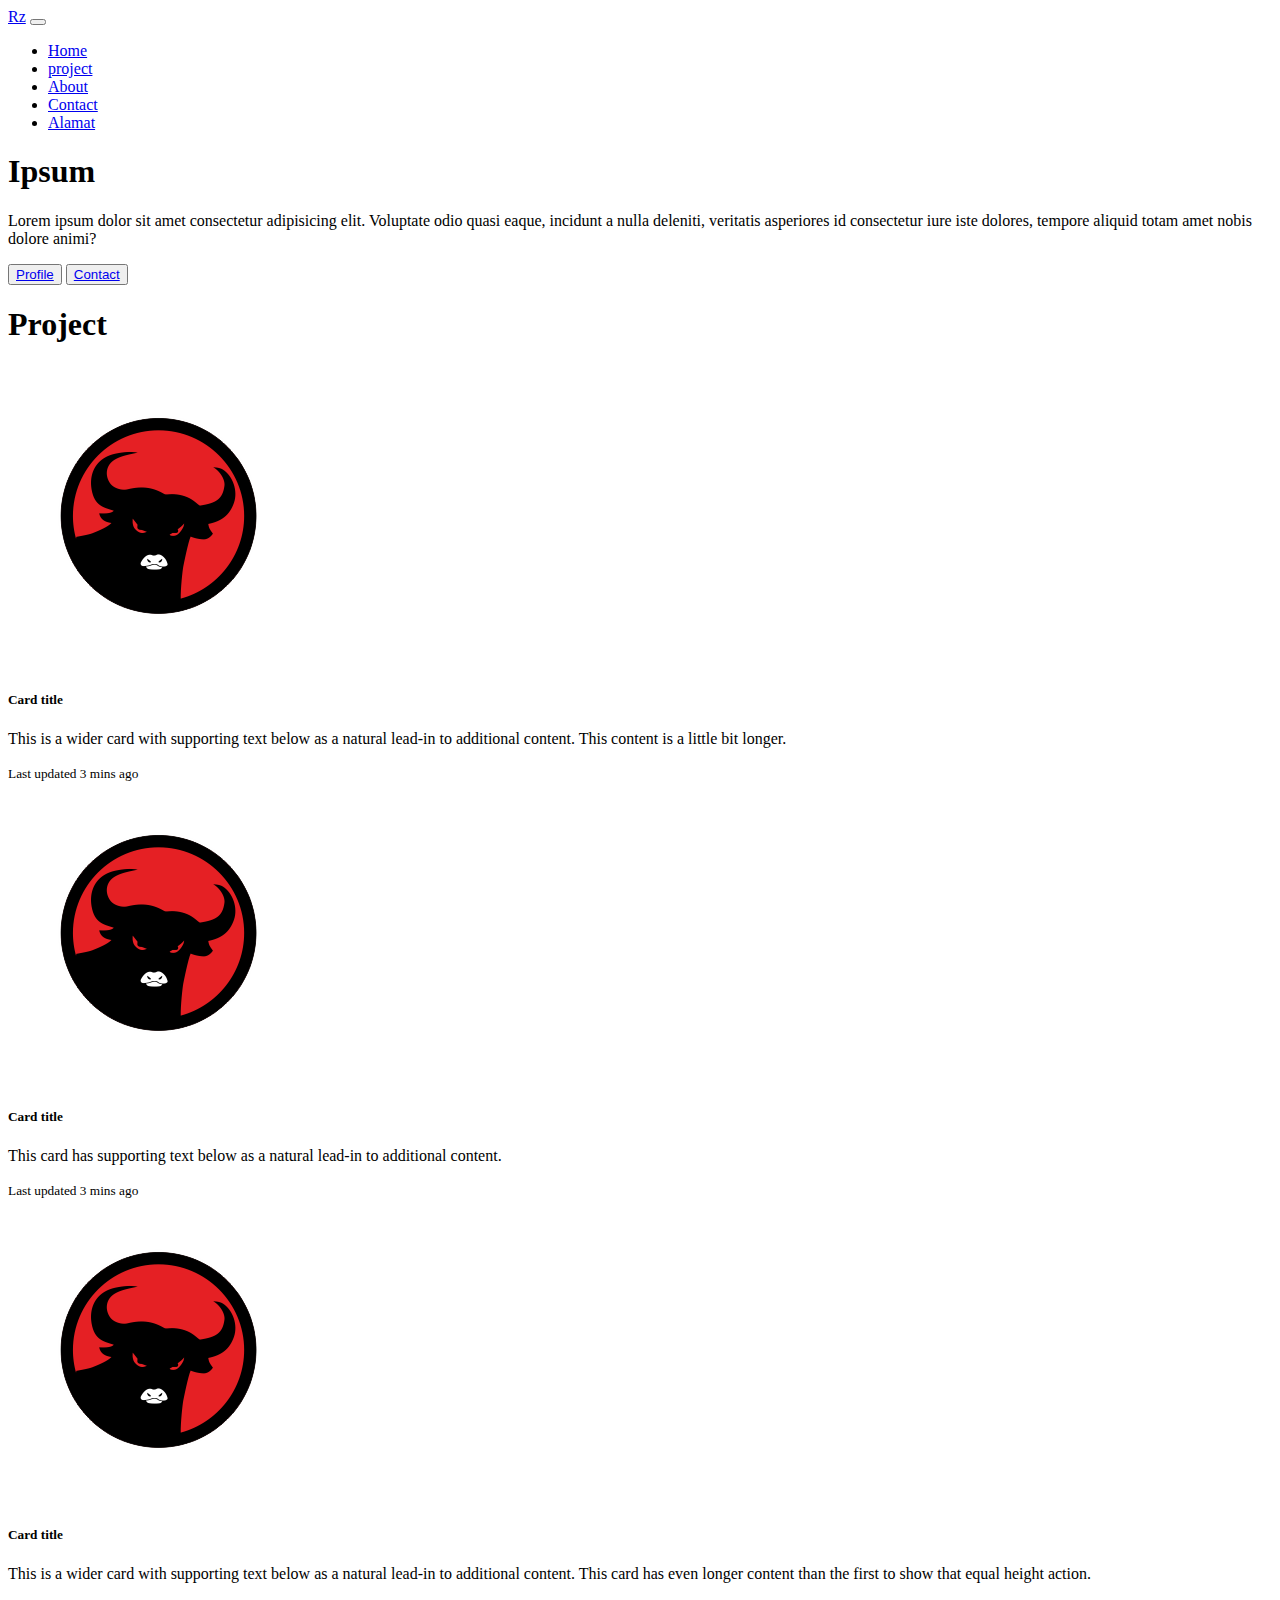
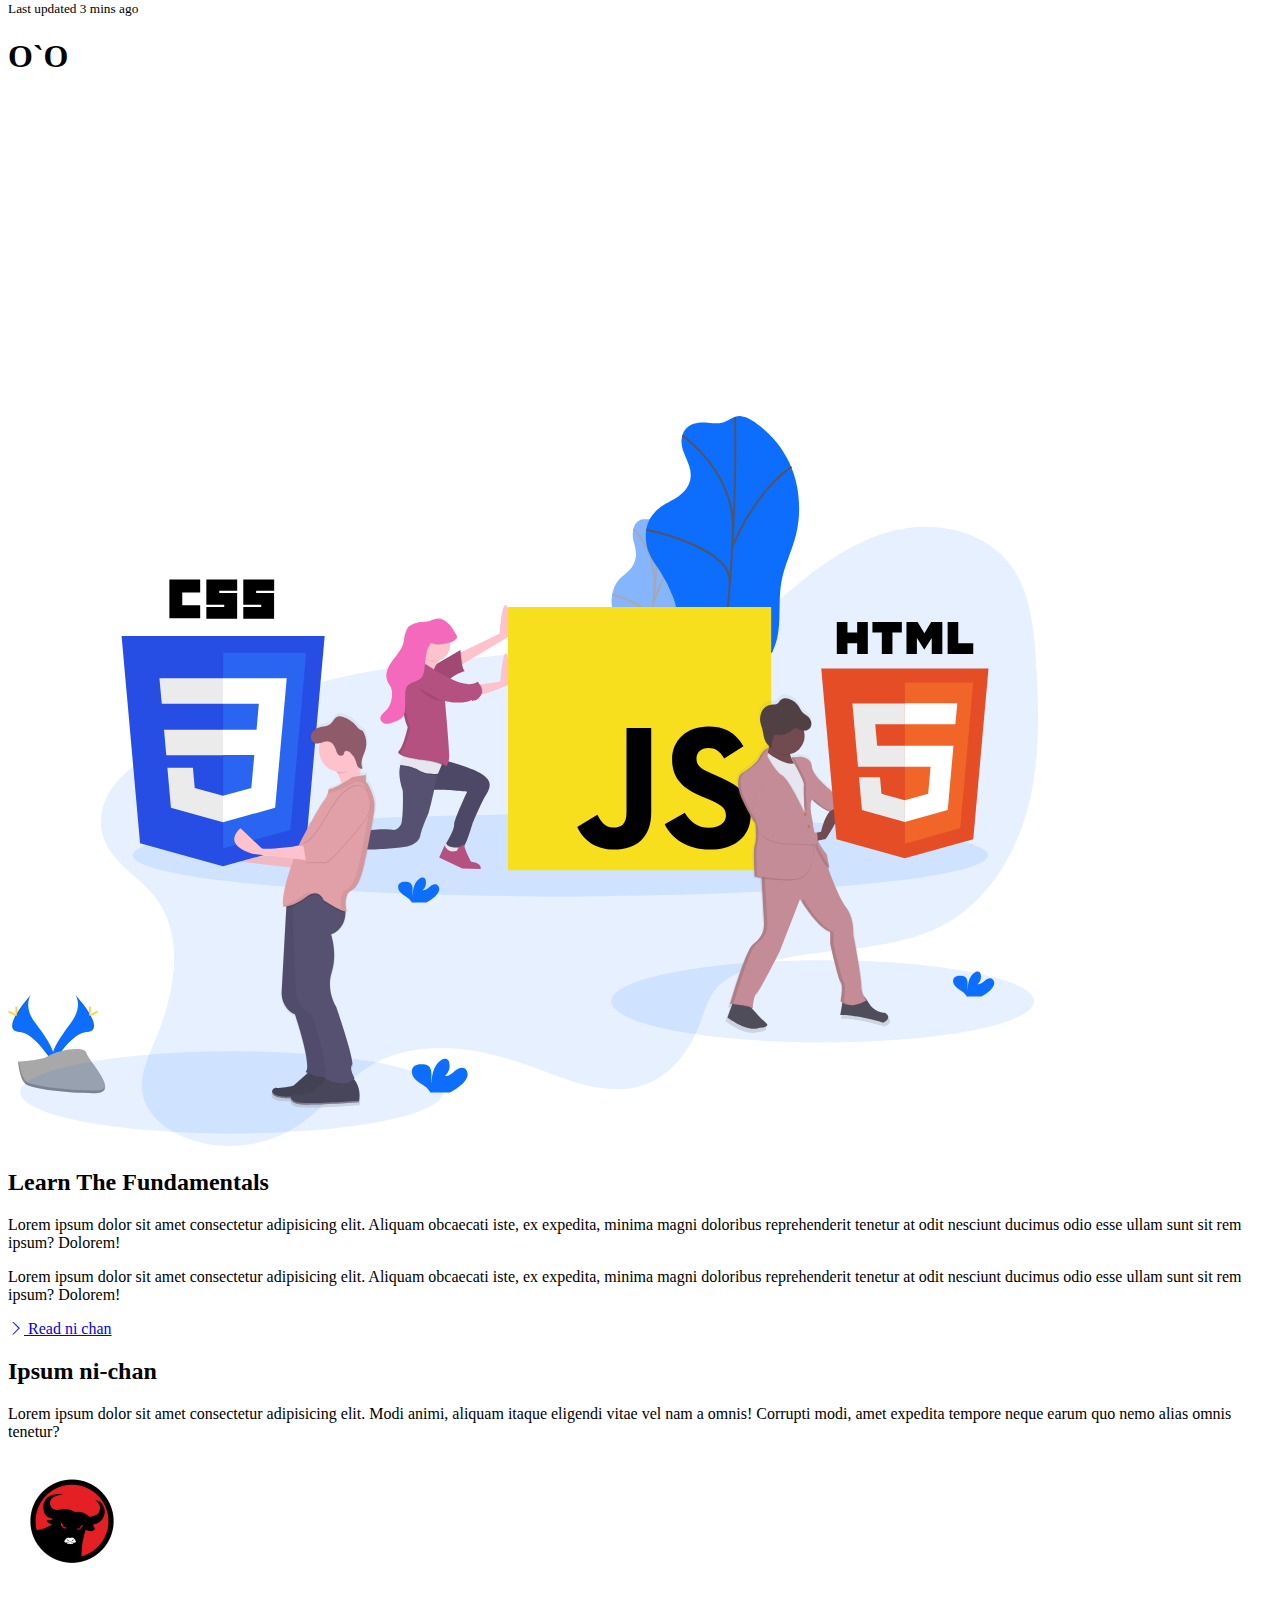
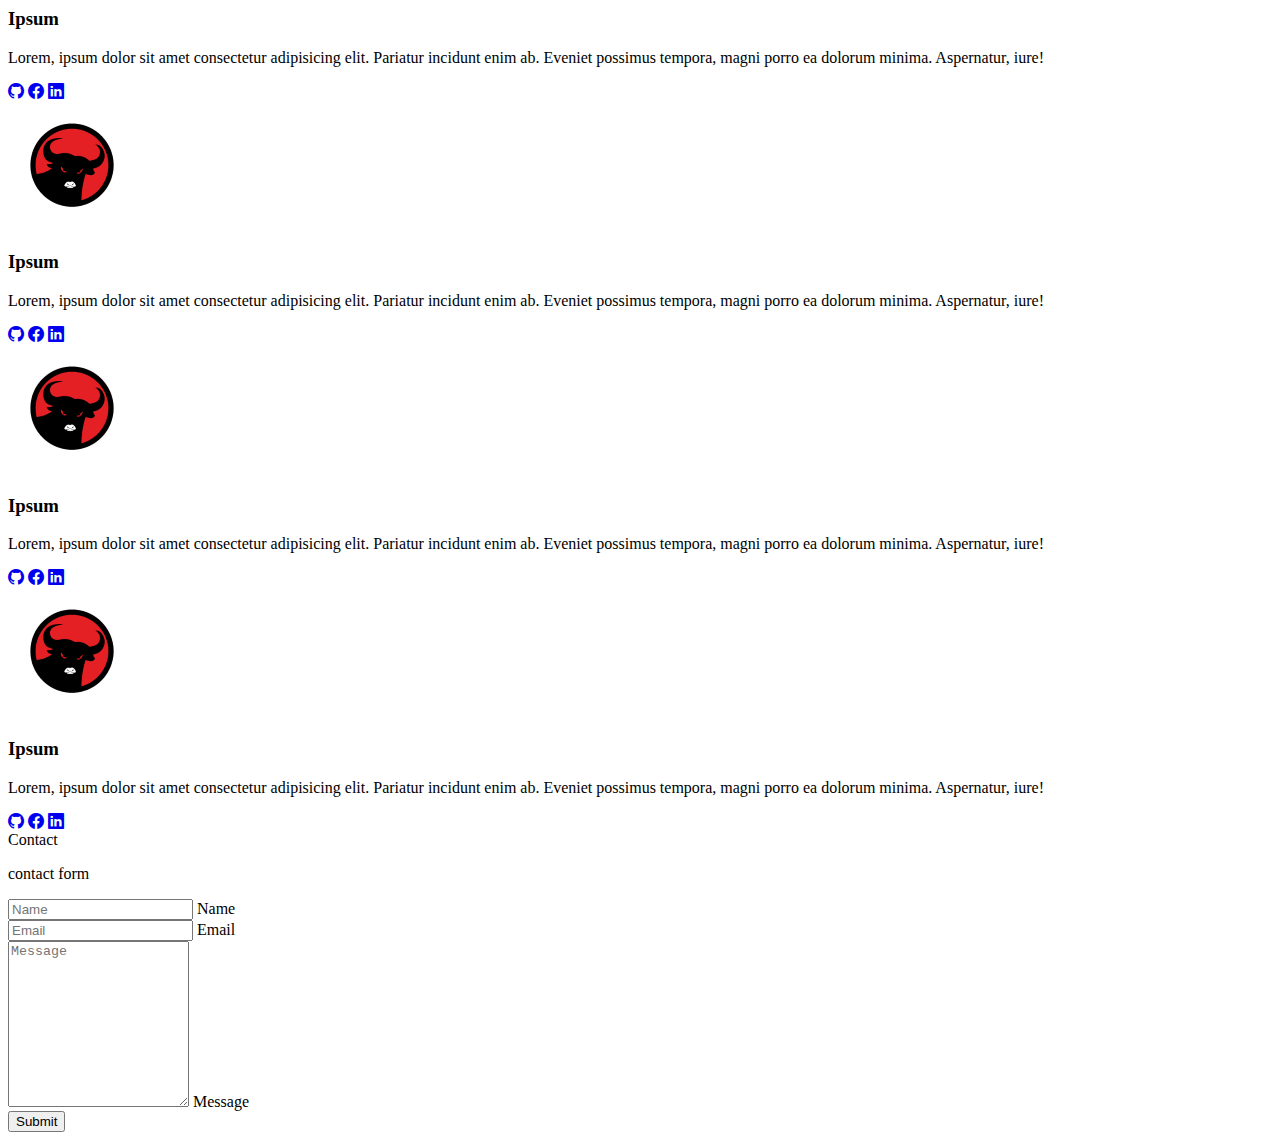
==== index.html @ 00fda9ed "add data versi 1" ====
<!doctype html>
<html lang="en">
  <head>
    <meta charset="utf-8">
    <meta name="viewport" content="width=device-width, initial-scale=1">
    <title>Rz</title>
    <link href="https://cdn.jsdelivr.net/npm/bootstrap@5.2.2/dist/css/bootstrap.min.css" rel="stylesheet" integrity="sha384-Zenh87qX5JnK2Jl0vWa8Ck2rdkQ2Bzep5IDxbcnCeuOxjzrPF/et3URy9Bv1WTRi" crossorigin="anonymous">
    <link href="https://unpkg.com/aos@2.3.1/dist/aos.css" rel="stylesheet">
    <link rel="stylesheet" href="https://cdn.jsdelivr.net/npm/bootstrap-icons@1.3.0/font/bootstrap-icons.css"
  />
  </head>
  <body>
 
    <section id="navbar-custom" class="navbar navbar-expand-lg bg-light navbar-light py-3 fixed-top">
        <div class="container">
          <a href="#" class="navbar-brand">Rz</a>
          <button class="navbar-toggler" type="button" data-bs-toggle="collapse" data-bs-target="#navbarSupportedContent" aria-controls="navbarSupportedContent" aria-expanded="false" aria-label="Toggle navigation">
            <span class="navbar-toggler-icon"></span>
          </button>
          <div class="collapse navbar-collapse" id="navbarSupportedContent">
            <ul class="navbar-nav ms-auto ">
              <li class="nav-item ">
                <a href="#home" class="nav-link">Home</a>
              </li>
              <li class="nav-item ">
                <a href="#project" class="nav-link">project</a>
              </li>
              <li class="nav-item ">
                <a href="#profile" class="nav-link">About</a>
              </li>
              <li class="nav-item ">
                <a href="#kontak" class="nav-link">Contact</a>
              </li>
              <li class="nav-item ">
                <a href="#kontak" class="nav-link">Alamat</a>
              </li>
            </ul>
          </div>
        </div>
      </section>

      <!-- Home -->
      <section class="px-4 pt-5 my-5 text-center border-bottom" id="home" >
        <h1 class="display-4 fw-bold">Ipsum</h1>
        <div class="col-lg-6 mx-auto">
          <p class="lead mb-4">Lorem ipsum dolor sit amet consectetur adipisicing elit. Voluptate odio quasi eaque, incidunt a nulla deleniti, veritatis asperiores id consectetur iure iste dolores, tempore aliquid totam amet nobis dolore animi?</p>
          <div class="d-grid gap-2 d-sm-flex justify-content-sm-center mb-5">
            <button type="button" class="btn btn-primary btn-lg px-4 me-sm-3"><a class="nav-link" href="#profile">Profile</a></button>
            <button type="button" class="btn btn-outline-secondary btn-lg px-4"><a class="nav-link" href="#kontak">Contact</a></button>
          </div>
        </div>
      </section>
      
      <!-- Project -->
      <section class="pb-4" id="project" >
      <h1 class="text-center">Project</h1>
        <div class="bg-white bourder rounded-5">
          <section class="p-4 text-center w-100" >
          <div class="row row-cols-1 row-cols-md-3 g-4">
            <div class="col">
              <div class="card h-100">
                <img src="img/pekaih.png" class="card-img-top"/>
                <div class="card-body">
                <h5 class="card-title">Card title</h5>
                <p class="card-text">
                  This is a wider card with supporting text below as a natural lead-in to
                  additional content. This content is a little bit longer.
                </p>
              </div>
              <div class="card-footer">
                <small class="text-muted">Last updated 3 mins ago</small>
              </div>
            </div>
          </div>
          <div class="col">
            <div class="card h-100">
              <img src="img/pekaih.png" class="card-img-top"/>
              <div class="card-body">
                <h5 class="card-title">Card title</h5>
                <p class="card-text">This card has supporting text below as a natural lead-in to additional content.</p>
              </div>
              <div class="card-footer">
                <small class="text-muted">Last updated 3 mins ago</small>
              </div>
            </div>
          </div>
          <div class="col">
            <div class="card h-100">
              <img src="img/pekaih.png" class="card-img-top"/>
              <div class="card-body">
                <h5 class="card-title">Card title</h5>
                <p class="card-text">
                  This is a wider card with supporting text below as a natural lead-in to
                  additional content. This card has even longer content than the first to show
                  that equal height action.
                </p>
              </div>
              <div class="card-footer">
                <small class="text-muted">Last updated 3 mins ago</small>
              </div>
            </div>
          </div>
      </div>
    </section>
  </div>
</section>

<!-- video -->
    <section class="pb-4">
      <div class="bg-white border rounded-5">
        <section class="p-4 text-center w-100">
          <h1 class="text-center">O`O </h1>
          <div class="ratio ratio-16x9">
            <iframe width="560" height="315" src="https://www.youtube.com/embed/8oLDY_sgXjU" title="YouTube video player" frameborder="0" allow="accelerometer; autoplay; clipboard-write; encrypted-media; gyroscope; picture-in-picture" allowfullscreen></iframe>
          </div>
        </section> 
      </div>
    </section>
    
<!-- About -->
    <section class="p-5" id="profile">
      <div class="container">
          <div class="row align-iten-ceneter justfy-content-between">
              <div class="col-md">
                  <img src="img/fundamentals.svg" class="img-fluid" alt="">
              </div>
              <div class="col-md p-5">
                  <h2>Learn The Fundamentals</h2>
                  <p class="lead">Lorem ipsum dolor sit amet consectetur adipisicing elit. 
                      Aliquam obcaecati iste, ex expedita, minima magni doloribus reprehenderit 
                      tenetur at odit nesciunt ducimus odio esse ullam sunt sit rem ipsum? Dolorem!
                  </p>
                  <p class="lead">Lorem ipsum dolor sit amet consectetur adipisicing elit. 
                      Aliquam obcaecati iste, ex expedita, minima magni doloribus reprehenderit 
                      tenetur at odit nesciunt ducimus odio esse ullam sunt sit rem ipsum? Dolorem!
                  </p>
                  <a href="#profile" class="btn btn-light mt-3">
                      <i class="bi bi-chevron-right"></i> Read ni chan</a>
              </div>
          </div>
      </div>
  </section>
 
 <!-- Skill -->
    <section class="py-5 bg-light border rounded-5" id="skill">
      <div class="container">
          <h2 class="text-center text-bg-white">Ipsum ni-chan</h2>
          <p class="lead text-center text-bg-white mb-5">Lorem ipsum dolor sit amet consectetur adipisicing elit. Modi animi, aliquam itaque eligendi vitae vel nam a omnis! Corrupti modi, amet expedita tempore neque earum quo nemo alias omnis tenetur? </p>
          <div class="row py-4 g-4">
              <div class="col-md-6 col-lg-3">
                  <div class="card bg-ligt">
                      <div class="card-body text-center">
                          <img src="img/pekaih-small.png" class="rounded-circle mb-3">
                          <h3 class="card-title mb-3">Ipsum </h3>
                          <p class="card-text">Lorem, ipsum dolor sit amet consectetur adipisicing elit. 
                              Pariatur incidunt enim ab. Eveniet possimus tempora,
                              magni porro ea dolorum minima. Aspernatur, iure!</p>
                          <a href="https://github.com/shiirookami"><i class="bi bi-github text-dark mx-1"></i></a>
                          <a href="#"><i class="bi bi-facebook text-dark mx-1"></i></a>
                          <a href="#"><i class="bi bi-linkedin text-dark mx-1"></i></a>
                      </div>
                  </div>
              </div>
              <div class="col-md-6 col-lg-3">
                  <div class="card bg-ligt">
                      <div class="card-body text-center">
                          <img src="img/pekaih-small.png" class="rounded-circle mb-3">
                          <h3 class="card-title mb-3">Ipsum </h3>
                          <p class="card-text">Lorem, ipsum dolor sit amet consectetur adipisicing elit. 
                              Pariatur incidunt enim ab. Eveniet possimus tempora,
                              magni porro ea dolorum minima. Aspernatur, iure!</p>
                          <a href="https://github.com/shiirookami"><i class="bi bi-github text-dark mx-1"></i></a>
                          <a href="#"><i class="bi bi-facebook text-dark mx-1"></i></a>
                          <a href="#"><i class="bi bi-linkedin text-dark mx-1"></i></a>
                      </div>
                  </div>
              </div>
              <div class="col-md-6 col-lg-3">
                  <div class="card bg-ligt">
                      <div class="card-body text-center">
                          <img src="img/pekaih-small.png" class="rounded-circle mb-3">
                          <h3 class="card-title mb-3">Ipsum </h3>
                          <p class="card-text">Lorem, ipsum dolor sit amet consectetur adipisicing elit. 
                              Pariatur incidunt enim ab. Eveniet possimus tempora,
                              magni porro ea dolorum minima. Aspernatur, iure!</p>
                          <a href="https://github.com/shiirookami"><i class="bi bi-github text-dark mx-1"></i></a>
                          <a href="#"><i class="bi bi-facebook text-dark mx-1"></i></a>
                          <a href="#"><i class="bi bi-linkedin text-dark mx-1"></i></a>
                      </div>
                  </div>
              </div>
              <div class="col-md-6 col-lg-3">
                  <div class="card bg-ligt">
                      <div class="card-body text-center">
                          <img src="img/pekaih-small.png" class="rounded-circle mb-3">
                          <h3 class="card-title mb-3">Ipsum </h3>
                          <p class="card-text">Lorem, ipsum dolor sit amet consectetur adipisicing elit. 
                              Pariatur incidunt enim ab. Eveniet possimus tempora,
                              magni porro ea dolorum minima. Aspernatur, iure!</p>
                          <a href="https://github.com/shiirookami"><i class="bi bi-github text-dark mx-1"></i></a>
                          <a href="#"><i class="bi bi-facebook text-dark mx-1"></i></a>
                          <a href="#"><i class="bi bi-linkedin text-dark mx-1"></i></a>
                      </div>
                  </div>
              </div>
          </div>
      </div>
  </section>

<!-- kontak -->
          <section id="kontak" class="container-fluid px-5 my-5">
            <div class="row justify-content-center">
              <div class="col-xl-10">
                <div class="card border-0 rounded-3 shadow-lg overflow-hidden">
                  <div class="card-body p-0">
                    <div class="row g-0">
                      <div class="col-sm-6 d-none d-sm-block bg-image"></div>
                      <div class="col-sm-6 p-4">
                        <div class="text-center">
                          <div class="h3 fw-light">Contact</div>
                          <p class="mb-4 text-muted">contact form</p>
                        </div>

                        <form>
                          <!-- Nama -->
                          <div class="form-floating mb-3">
                            <input class="form-control" placeholder="Name"/>
                            <label for="name">Name</label>
                          </div>

                          <!-- Email -->
                          <div class="form-floating mb-3">
                            <input class="form-control" placeholder="Email "/>
                            <label>Email</label>
                          </div>

                          <!-- Message -->
                          <div class="form-floating mb-3">
                            <textarea class="form-control" placeholder="Message" style="height: 10rem;" ></textarea>
                            <label >Message</label>
                          </div>
                          <!-- Submit button -->
                          <div class="d-grid">
                            <button class="btn btn-primary btn-lg disabled" id="submitButton" type="submit">Submit</button>
                          </div>
                        </form>
                      </div>
                    </div>
                  </div>
                </div>
              </div>
            </div>
        </section>
        
    <script src="https://cdn.jsdelivr.net/npm/bootstrap@5.2.2/dist/js/bootstrap.bundle.min.js" integrity="sha384-OERcA2EqjJCMA+/3y+gxIOqMEjwtxJY7qPCqsdltbNJuaOe923+mo//f6V8Qbsw3" crossorigin="anonymous"></script>
    <script src="https://unpkg.com/aos@2.3.1/dist/aos.js"></script>
    <script src="js/aos.js"></script>
    
  </body>
</html>
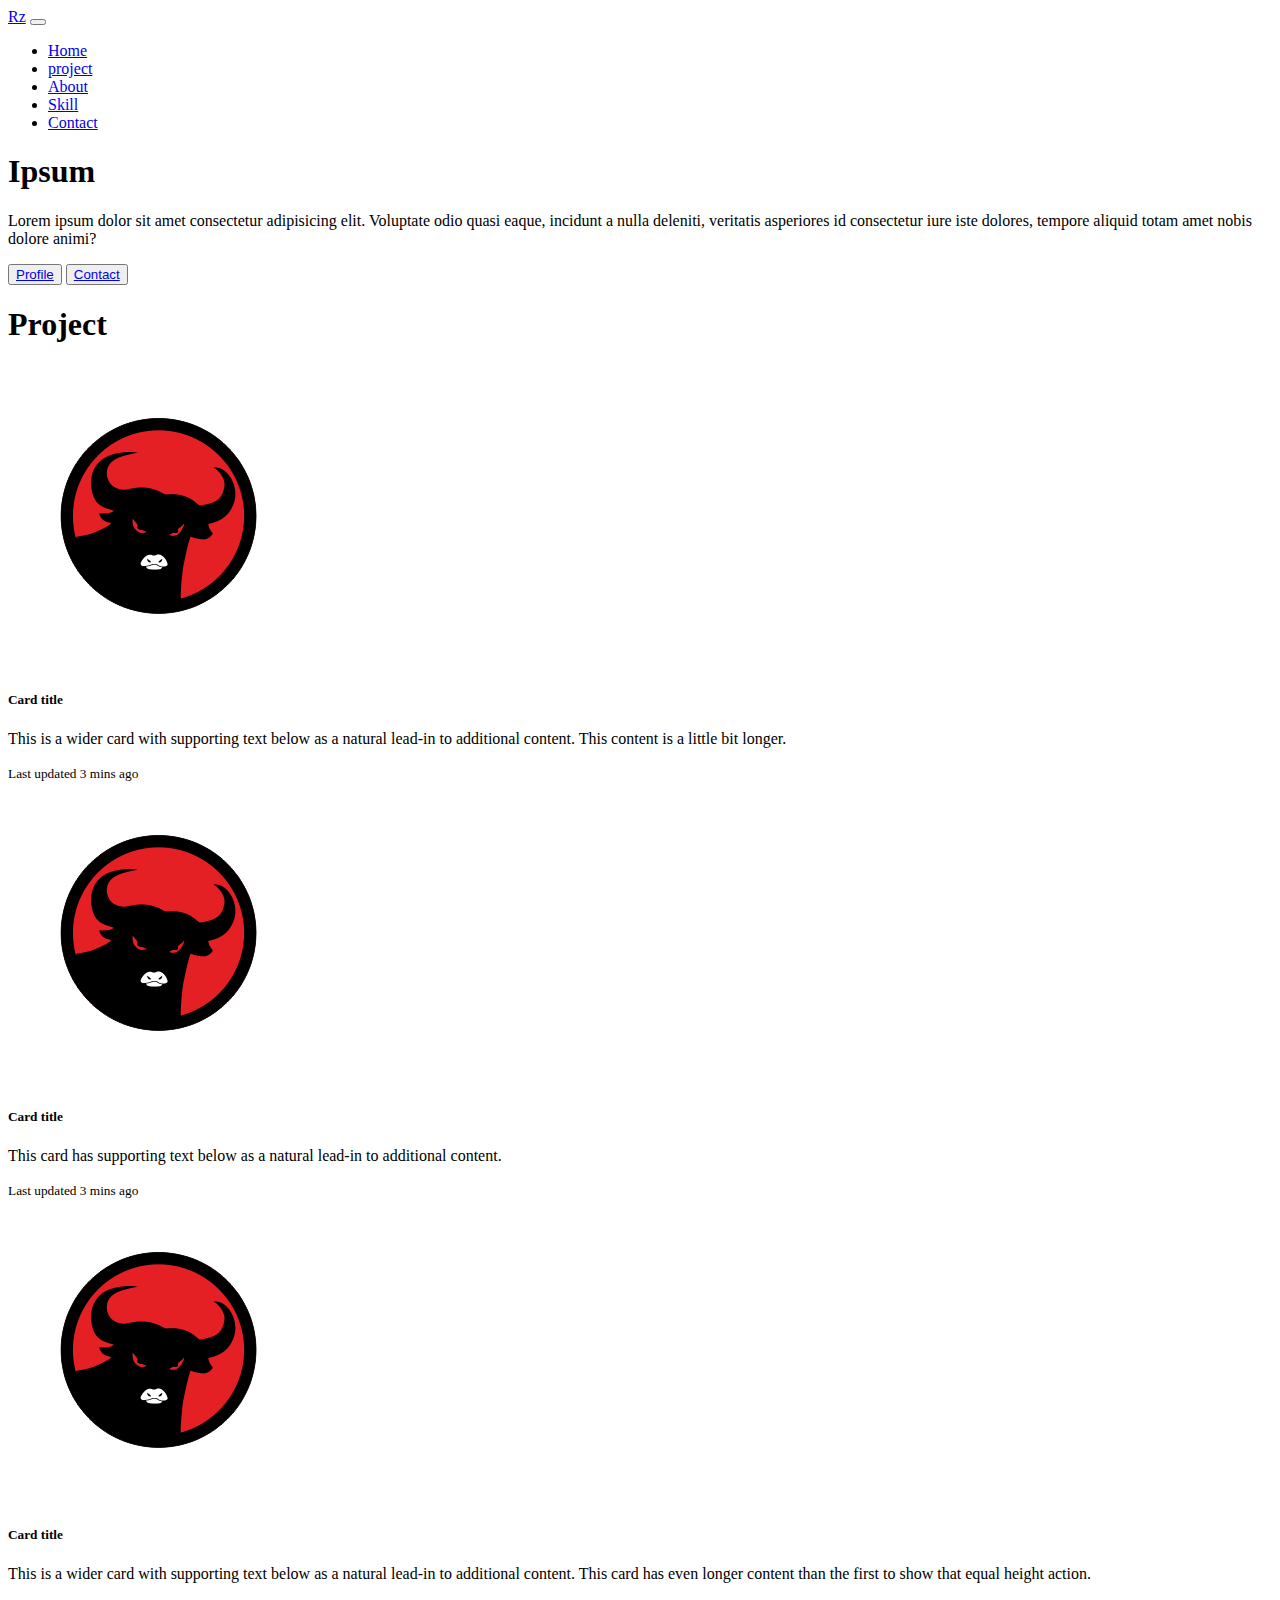
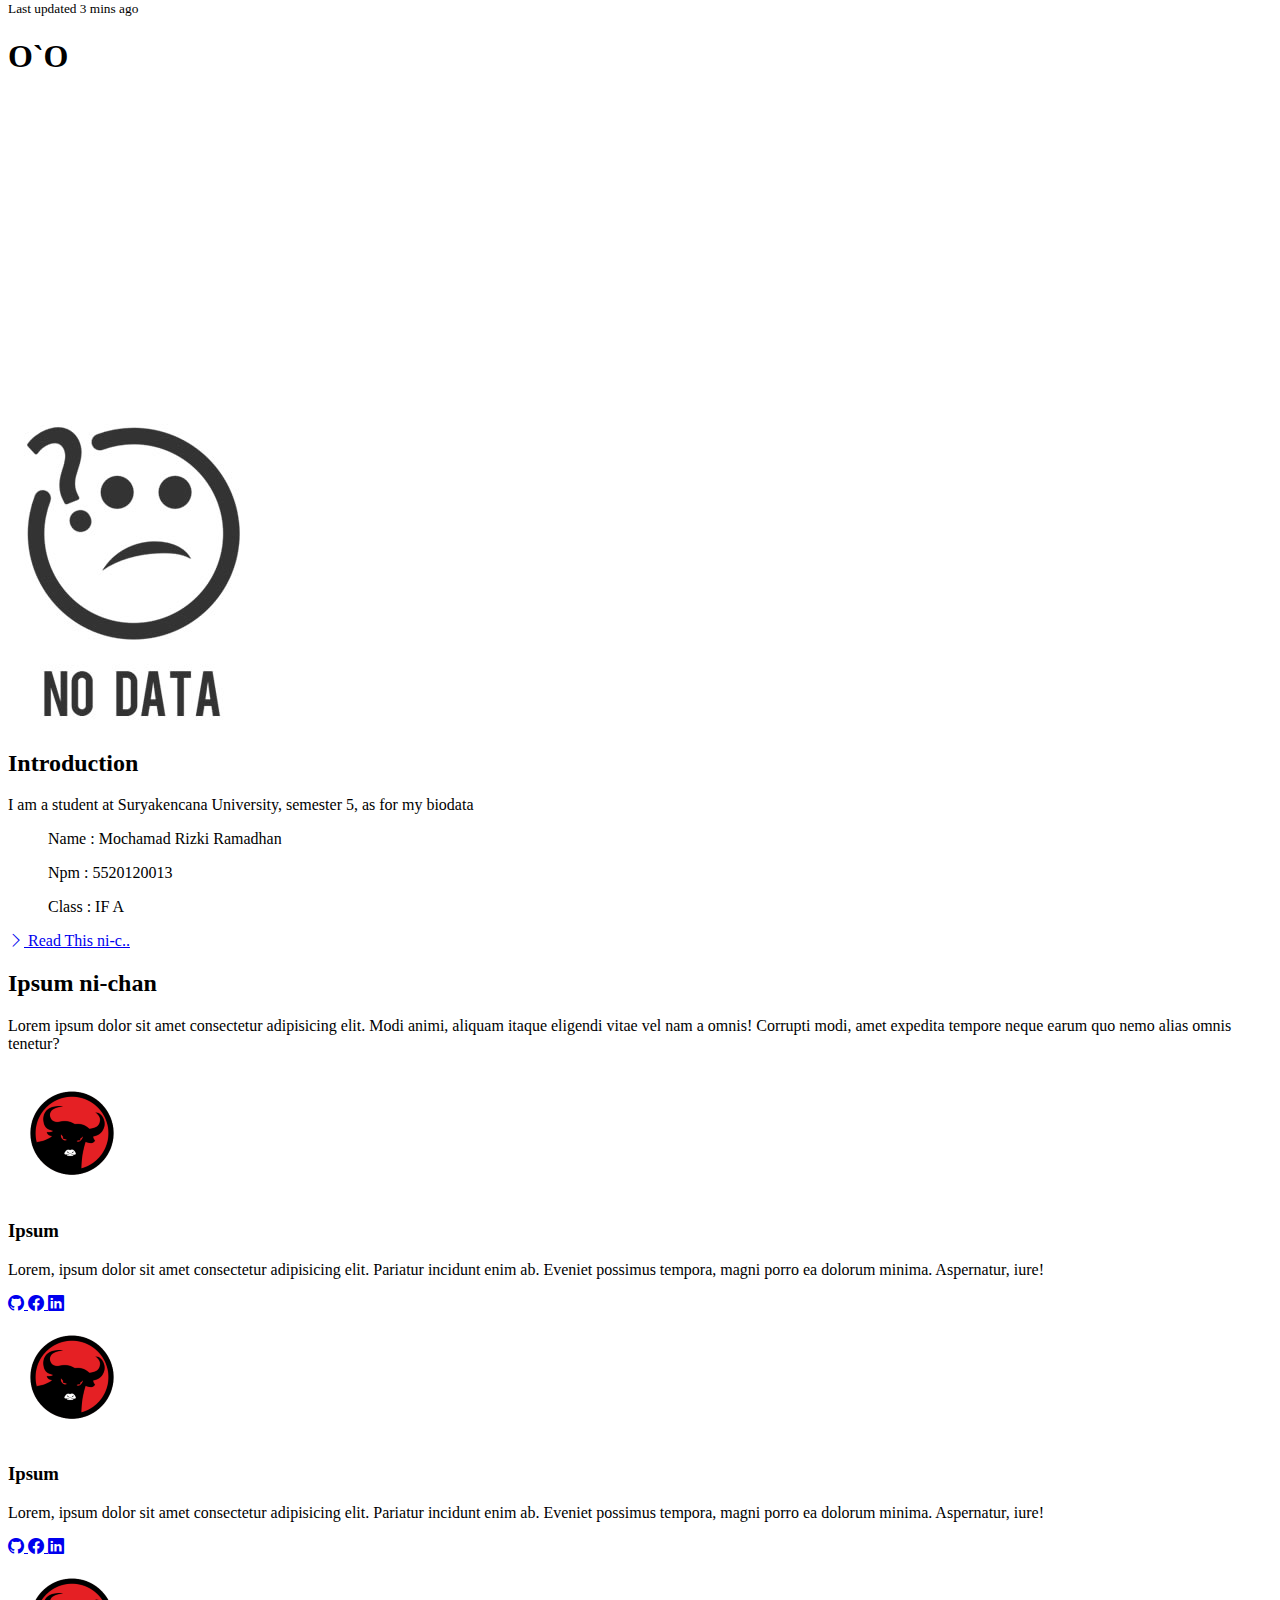
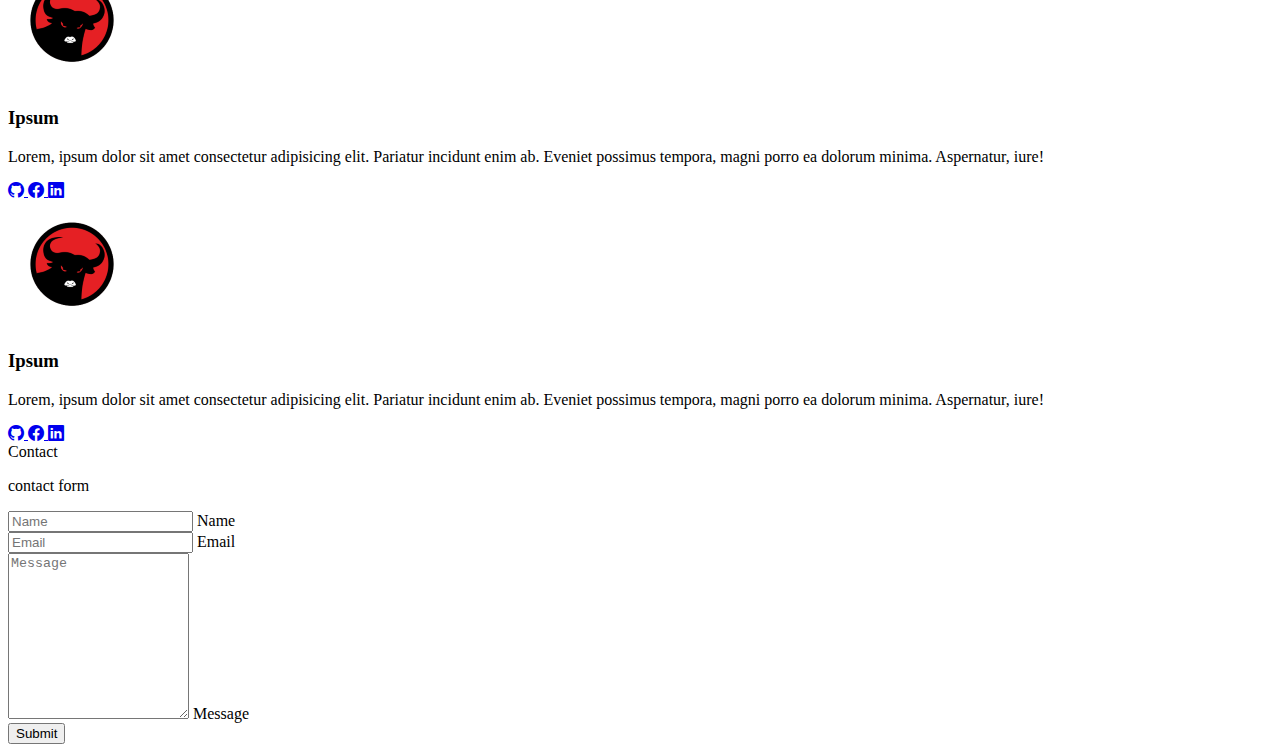
==== commit 84382204: "add Introduction" ====
--- a/index.html
+++ b/index.html
@@ -29,10 +29,10 @@
                 <a href="#profile" class="nav-link">About</a>
               </li>
               <li class="nav-item ">
+                <a href="#skill" class="nav-link">Skill</a>
+              </li>
+              <li class="nav-item ">
                 <a href="#kontak" class="nav-link">Contact</a>
-              </li>
-              <li class="nav-item ">
-                <a href="#kontak" class="nav-link">Alamat</a>
               </li>
             </ul>
           </div>
@@ -106,151 +106,188 @@
 </section>
 
 <!-- video -->
-    <section class="pb-4">
-      <div class="bg-white border rounded-5">
+<section class="pb-4 container-fluid px-5 my-5">
+    <div class="card border-0 rounded-5 shadow-lg overflow-hidden">
         <section class="p-4 text-center w-100">
-          <h1 class="text-center">O`O </h1>
-          <div class="ratio ratio-16x9">
-            <iframe width="560" height="315" src="https://www.youtube.com/embed/8oLDY_sgXjU" title="YouTube video player" frameborder="0" allow="accelerometer; autoplay; clipboard-write; encrypted-media; gyroscope; picture-in-picture" allowfullscreen></iframe>
-          </div>
-        </section> 
-      </div>
-    </section>
+            <h1 class="text-center">O`O</h1>
+            <div class="ratio ratio-16x9">
+                <iframe
+                    width="560"
+                    height="315"
+                    src="https://www.youtube.com/embed/8oLDY_sgXjU"
+                    title="YouTube video player"
+                    frameborder=""
+                    allow="accelerometer; autoplay; clipboard-write; encrypted-media; gyroscope; picture-in-picture"
+                    allowfullscreen="allowfullscreen"></iframe>
+            </div>
+        </section>
+    </div>
+</section>
     
 <!-- About -->
-    <section class="p-5" id="profile">
-      <div class="container">
-          <div class="row align-iten-ceneter justfy-content-between">
-              <div class="col-md">
-                  <img src="img/fundamentals.svg" class="img-fluid" alt="">
-              </div>
-              <div class="col-md p-5">
-                  <h2>Learn The Fundamentals</h2>
-                  <p class="lead">Lorem ipsum dolor sit amet consectetur adipisicing elit. 
-                      Aliquam obcaecati iste, ex expedita, minima magni doloribus reprehenderit 
-                      tenetur at odit nesciunt ducimus odio esse ullam sunt sit rem ipsum? Dolorem!
-                  </p>
-                  <p class="lead">Lorem ipsum dolor sit amet consectetur adipisicing elit. 
-                      Aliquam obcaecati iste, ex expedita, minima magni doloribus reprehenderit 
-                      tenetur at odit nesciunt ducimus odio esse ullam sunt sit rem ipsum? Dolorem!
-                  </p>
-                  <a href="#profile" class="btn btn-light mt-3">
-                      <i class="bi bi-chevron-right"></i> Read ni chan</a>
-              </div>
-          </div>
-      </div>
-  </section>
- 
- <!-- Skill -->
-    <section class="py-5 bg-light border rounded-5" id="skill">
-      <div class="container">
-          <h2 class="text-center text-bg-white">Ipsum ni-chan</h2>
-          <p class="lead text-center text-bg-white mb-5">Lorem ipsum dolor sit amet consectetur adipisicing elit. Modi animi, aliquam itaque eligendi vitae vel nam a omnis! Corrupti modi, amet expedita tempore neque earum quo nemo alias omnis tenetur? </p>
-          <div class="row py-4 g-4">
+<section class="p-5" id="profile">
+    <div class="container">
+        <div class="row align-iten-ceneter justfy-content-between">
+            <div class="col-md">
+                <img src="img/no.jpg" class="img-fluid" alt=""></div>
+                <div class="col-md p-5">
+                    <h2>Introduction</h2>
+                    <p class="lead">I am a student at Suryakencana University, semester 5, as for my biodata</p>
+                    <p class="lead">
+                        <ol>Name : Mochamad Rizki Ramadhan</ol>
+                        <ol>Npm : 5520120013</ol>
+                        <ol>Class : IF A</ol>
+                    </p>
+                    <a href="#profile" class="btn btn-light mt-3">
+                        <i class="bi bi-chevron-right"></i>
+                        Read This ni-c..</a>
+                </div>
+            </div>
+        </div>
+    </section>
+
+<!-- Skill -->
+<section class="py-5 bg-light border rounded-5" id="skill">
+    <div class="container">
+        <h2 class="text-center text-bg-white">Ipsum ni-chan</h2>
+        <p class="lead text-center text-bg-white mb-5">Lorem ipsum dolor sit amet
+            consectetur adipisicing elit. Modi animi, aliquam itaque eligendi vitae vel nam
+            a omnis! Corrupti modi, amet expedita tempore neque earum quo nemo alias omnis
+            tenetur?
+        </p>
+        <div class="row py-4 g-4">
+          <div class="col-md-6 col-lg-3">
+              <div class="card bg-ligt">
+                  <div class="card-body text-center">
+                      <img src="img/pekaih-small.png" class="rounded-circle mb-3">
+                          <h3 class="card-title mb-3">Ipsum
+                          </h3>
+                          <p class="card-text">Lorem, ipsum dolor sit amet consectetur adipisicing elit.
+                              Pariatur incidunt enim ab. Eveniet possimus tempora, magni porro ea dolorum
+                              minima. Aspernatur, iure!</p>
+                          <a href="https://github.com/shiirookami">
+                              <i class="bi bi-github text-dark mx-1"></i>
+                          </a>
+                          <a href="#">
+                              <i class="bi bi-facebook text-dark mx-1"></i>
+                          </a>
+                          <a href="#">
+                              <i class="bi bi-linkedin text-dark mx-1"></i>
+                          </a>
+                      </div>
+                  </div>
+              </div>
               <div class="col-md-6 col-lg-3">
                   <div class="card bg-ligt">
                       <div class="card-body text-center">
                           <img src="img/pekaih-small.png" class="rounded-circle mb-3">
-                          <h3 class="card-title mb-3">Ipsum </h3>
-                          <p class="card-text">Lorem, ipsum dolor sit amet consectetur adipisicing elit. 
-                              Pariatur incidunt enim ab. Eveniet possimus tempora,
-                              magni porro ea dolorum minima. Aspernatur, iure!</p>
-                          <a href="https://github.com/shiirookami"><i class="bi bi-github text-dark mx-1"></i></a>
-                          <a href="#"><i class="bi bi-facebook text-dark mx-1"></i></a>
-                          <a href="#"><i class="bi bi-linkedin text-dark mx-1"></i></a>
+                              <h3 class="card-title mb-3">Ipsum
+                              </h3>
+                              <p class="card-text">Lorem, ipsum dolor sit amet consectetur adipisicing elit.
+                                  Pariatur incidunt enim ab. Eveniet possimus tempora, magni porro ea dolorum
+                                  minima. Aspernatur, iure!</p>
+                              <a href="https://github.com/shiirookami">
+                                  <i class="bi bi-github text-dark mx-1"></i>
+                              </a>
+                              <a href="#">
+                                  <i class="bi bi-facebook text-dark mx-1"></i>
+                              </a>
+                              <a href="#">
+                                  <i class="bi bi-linkedin text-dark mx-1"></i>
+                              </a>
+                          </div>
                       </div>
                   </div>
-              </div>
-              <div class="col-md-6 col-lg-3">
-                  <div class="card bg-ligt">
-                      <div class="card-body text-center">
-                          <img src="img/pekaih-small.png" class="rounded-circle mb-3">
-                          <h3 class="card-title mb-3">Ipsum </h3>
-                          <p class="card-text">Lorem, ipsum dolor sit amet consectetur adipisicing elit. 
-                              Pariatur incidunt enim ab. Eveniet possimus tempora,
-                              magni porro ea dolorum minima. Aspernatur, iure!</p>
-                          <a href="https://github.com/shiirookami"><i class="bi bi-github text-dark mx-1"></i></a>
-                          <a href="#"><i class="bi bi-facebook text-dark mx-1"></i></a>
-                          <a href="#"><i class="bi bi-linkedin text-dark mx-1"></i></a>
+                  <div class="col-md-6 col-lg-3">
+                      <div class="card bg-ligt">
+                          <div class="card-body text-center">
+                              <img src="img/pekaih-small.png" class="rounded-circle mb-3">
+                                  <h3 class="card-title mb-3">Ipsum
+                                  </h3>
+                                  <p class="card-text">Lorem, ipsum dolor sit amet consectetur adipisicing elit.
+                                      Pariatur incidunt enim ab. Eveniet possimus tempora, magni porro ea dolorum
+                                      minima. Aspernatur, iure!</p>
+                                  <a href="https://github.com/shiirookami">
+                                      <i class="bi bi-github text-dark mx-1"></i>
+                                  </a>
+                                  <a href="#">
+                                      <i class="bi bi-facebook text-dark mx-1"></i>
+                                  </a>
+                                  <a href="#">
+                                      <i class="bi bi-linkedin text-dark mx-1"></i>
+                                  </a>
+                              </div>
+                          </div>
+                      </div>
+                      <div class="col-md-6 col-lg-3">
+                          <div class="card bg-ligt">
+                              <div class="card-body text-center">
+                                  <img src="img/pekaih-small.png" class="rounded-circle mb-3">
+                                      <h3 class="card-title mb-3">Ipsum
+                                      </h3>
+                                      <p class="card-text">Lorem, ipsum dolor sit amet consectetur adipisicing elit.
+                                          Pariatur incidunt enim ab. Eveniet possimus tempora, magni porro ea dolorum
+                                          minima. Aspernatur, iure!</p>
+                                      <a href="https://github.com/shiirookami">
+                                          <i class="bi bi-github text-dark mx-1"></i>
+                                      </a>
+                                      <a href="#">
+                                          <i class="bi bi-facebook text-dark mx-1"></i>
+                                      </a>
+                                      <a href="#">
+                                          <i class="bi bi-linkedin text-dark mx-1"></i>
+                                      </a>
+                                  </div>
+                              </div>
+                          </div>
                       </div>
                   </div>
-              </div>
-              <div class="col-md-6 col-lg-3">
-                  <div class="card bg-ligt">
-                      <div class="card-body text-center">
-                          <img src="img/pekaih-small.png" class="rounded-circle mb-3">
-                          <h3 class="card-title mb-3">Ipsum </h3>
-                          <p class="card-text">Lorem, ipsum dolor sit amet consectetur adipisicing elit. 
-                              Pariatur incidunt enim ab. Eveniet possimus tempora,
-                              magni porro ea dolorum minima. Aspernatur, iure!</p>
-                          <a href="https://github.com/shiirookami"><i class="bi bi-github text-dark mx-1"></i></a>
-                          <a href="#"><i class="bi bi-facebook text-dark mx-1"></i></a>
-                          <a href="#"><i class="bi bi-linkedin text-dark mx-1"></i></a>
-                      </div>
-                  </div>
-              </div>
-              <div class="col-md-6 col-lg-3">
-                  <div class="card bg-ligt">
-                      <div class="card-body text-center">
-                          <img src="img/pekaih-small.png" class="rounded-circle mb-3">
-                          <h3 class="card-title mb-3">Ipsum </h3>
-                          <p class="card-text">Lorem, ipsum dolor sit amet consectetur adipisicing elit. 
-                              Pariatur incidunt enim ab. Eveniet possimus tempora,
-                              magni porro ea dolorum minima. Aspernatur, iure!</p>
-                          <a href="https://github.com/shiirookami"><i class="bi bi-github text-dark mx-1"></i></a>
-                          <a href="#"><i class="bi bi-facebook text-dark mx-1"></i></a>
-                          <a href="#"><i class="bi bi-linkedin text-dark mx-1"></i></a>
-                      </div>
-                  </div>
-              </div>
-          </div>
-      </div>
-  </section>
+            </section>
 
 <!-- kontak -->
-          <section id="kontak" class="container-fluid px-5 my-5">
-            <div class="row justify-content-center">
-              <div class="col-xl-10">
-                <div class="card border-0 rounded-3 shadow-lg overflow-hidden">
-                  <div class="card-body p-0">
+<section id="kontak" class="container-fluid px-5 my-5">
+    <div class="row justify-content-center">
+        <div class="col-xl-10">
+            <div class="card border-5 rounded-5 shadow-lg overflow-hidden">
+                <div class="card-body p-0">
                     <div class="row g-0">
-                      <div class="col-sm-6 d-none d-sm-block bg-image"></div>
-                      <div class="col-sm-6 p-4">
-                        <div class="text-center">
-                          <div class="h3 fw-light">Contact</div>
-                          <p class="mb-4 text-muted">contact form</p>
+                        <div class="col-sm-6 d-none d-sm-block bg-image"></div>
+                        <div class="col-sm-6 p-4">
+                            <div class="text-center">
+                                <div class="h3 fw-light">Contact</div>
+                                <p class="mb-4 text-muted">contact form</p>
+                            </div>
+
+                            <form>
+                                <!-- Nama -->
+                                <div class="form-floating mb-3">
+                                    <input class="form-control" placeholder="Name"/>
+                                    <label for="name">Name</label>
+                                </div>
+
+                                <!-- Email -->
+                                <div class="form-floating mb-3">
+                                    <input class="form-control" placeholder="Email "/>
+                                    <label>Email</label>
+                                </div>
+
+                                <!-- Message -->
+                                <div class="form-floating mb-3">
+                                    <textarea class="form-control" placeholder="Message" style="height: 10rem;"></textarea>
+                                    <label >Message</label>
+                                </div>
+                                <!-- Submit button -->
+                                <div class="d-grid">
+                                    <button class="btn btn-primary btn-lg disabled" id="submitButton" type="submit">Submit</button>
+                                </div>
+                            </form>
                         </div>
-
-                        <form>
-                          <!-- Nama -->
-                          <div class="form-floating mb-3">
-                            <input class="form-control" placeholder="Name"/>
-                            <label for="name">Name</label>
-                          </div>
-
-                          <!-- Email -->
-                          <div class="form-floating mb-3">
-                            <input class="form-control" placeholder="Email "/>
-                            <label>Email</label>
-                          </div>
-
-                          <!-- Message -->
-                          <div class="form-floating mb-3">
-                            <textarea class="form-control" placeholder="Message" style="height: 10rem;" ></textarea>
-                            <label >Message</label>
-                          </div>
-                          <!-- Submit button -->
-                          <div class="d-grid">
-                            <button class="btn btn-primary btn-lg disabled" id="submitButton" type="submit">Submit</button>
-                          </div>
-                        </form>
-                      </div>
                     </div>
-                  </div>
                 </div>
-              </div>
-            </div>
-        </section>
+            </div>
+        </div>
+    </div>
+</section>
         
     <script src="https://cdn.jsdelivr.net/npm/bootstrap@5.2.2/dist/js/bootstrap.bundle.min.js" integrity="sha384-OERcA2EqjJCMA+/3y+gxIOqMEjwtxJY7qPCqsdltbNJuaOe923+mo//f6V8Qbsw3" crossorigin="anonymous"></script>
     <script src="https://unpkg.com/aos@2.3.1/dist/aos.js"></script>
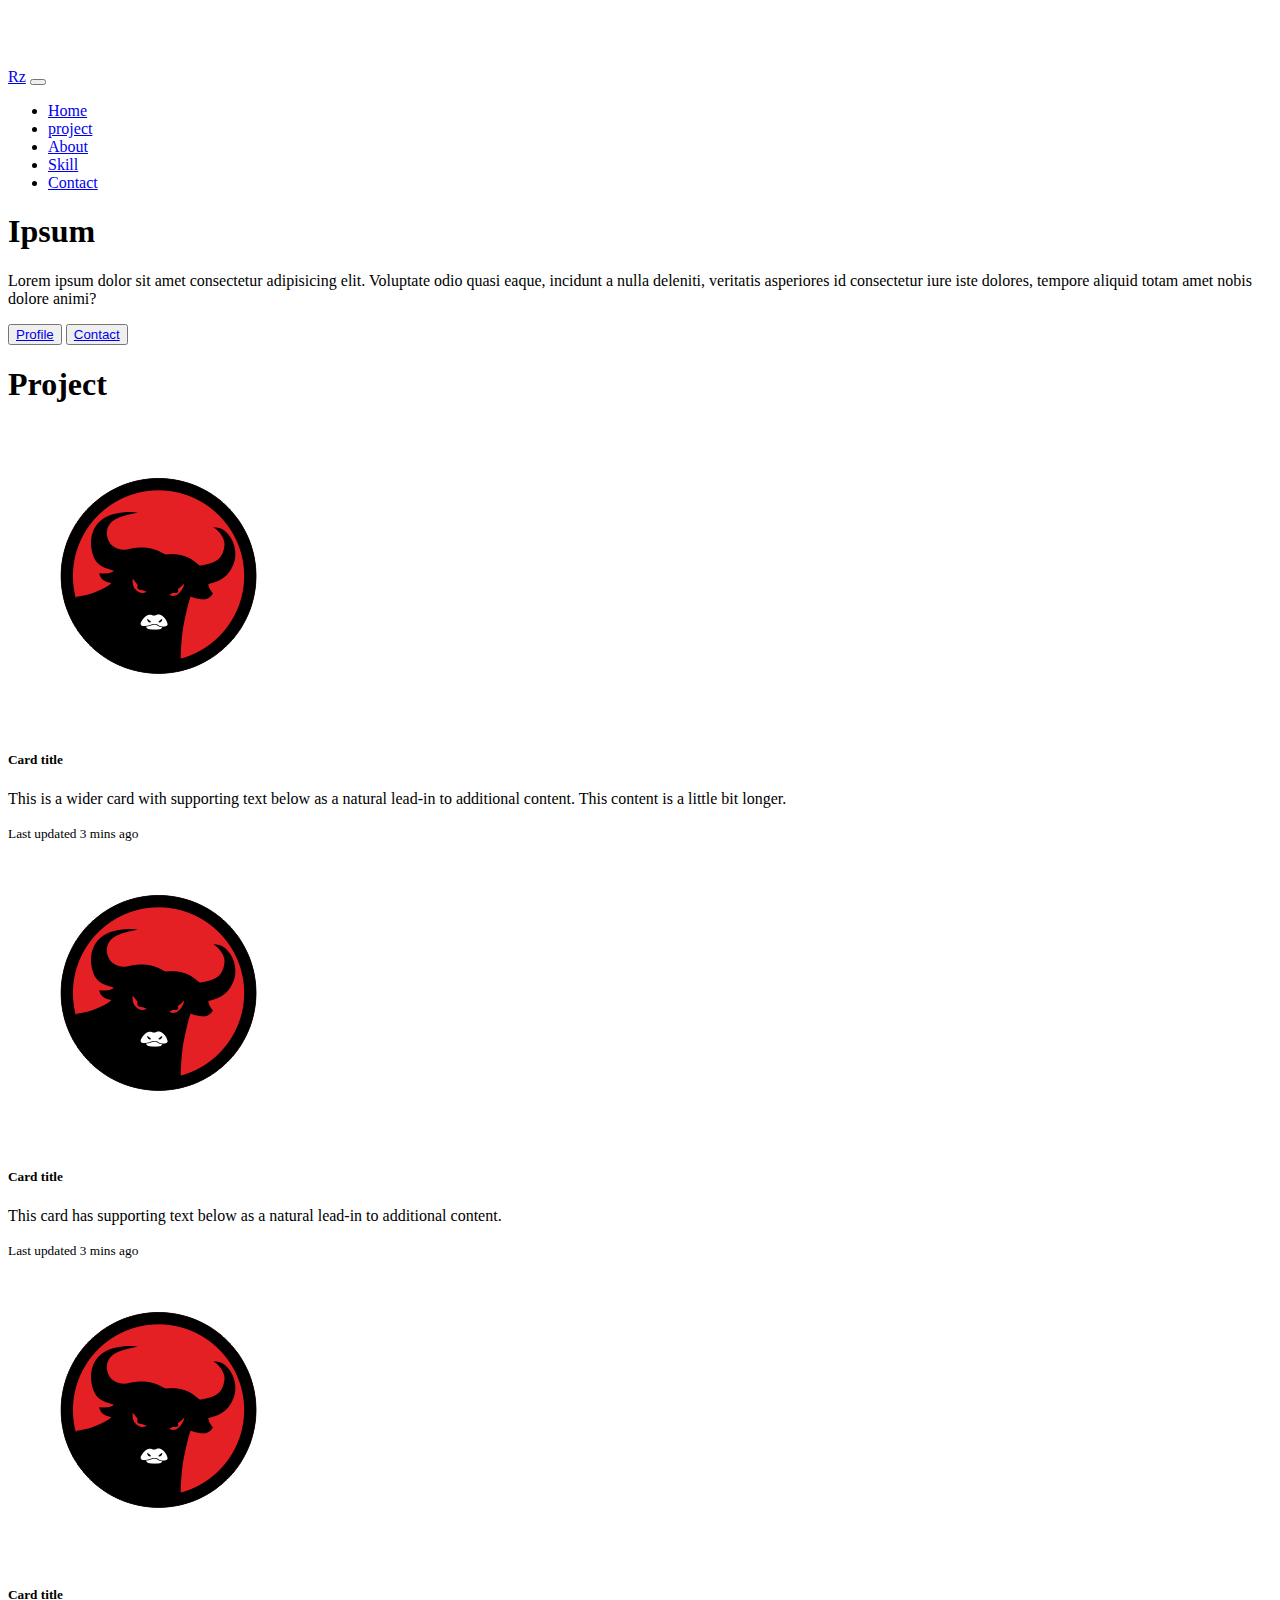
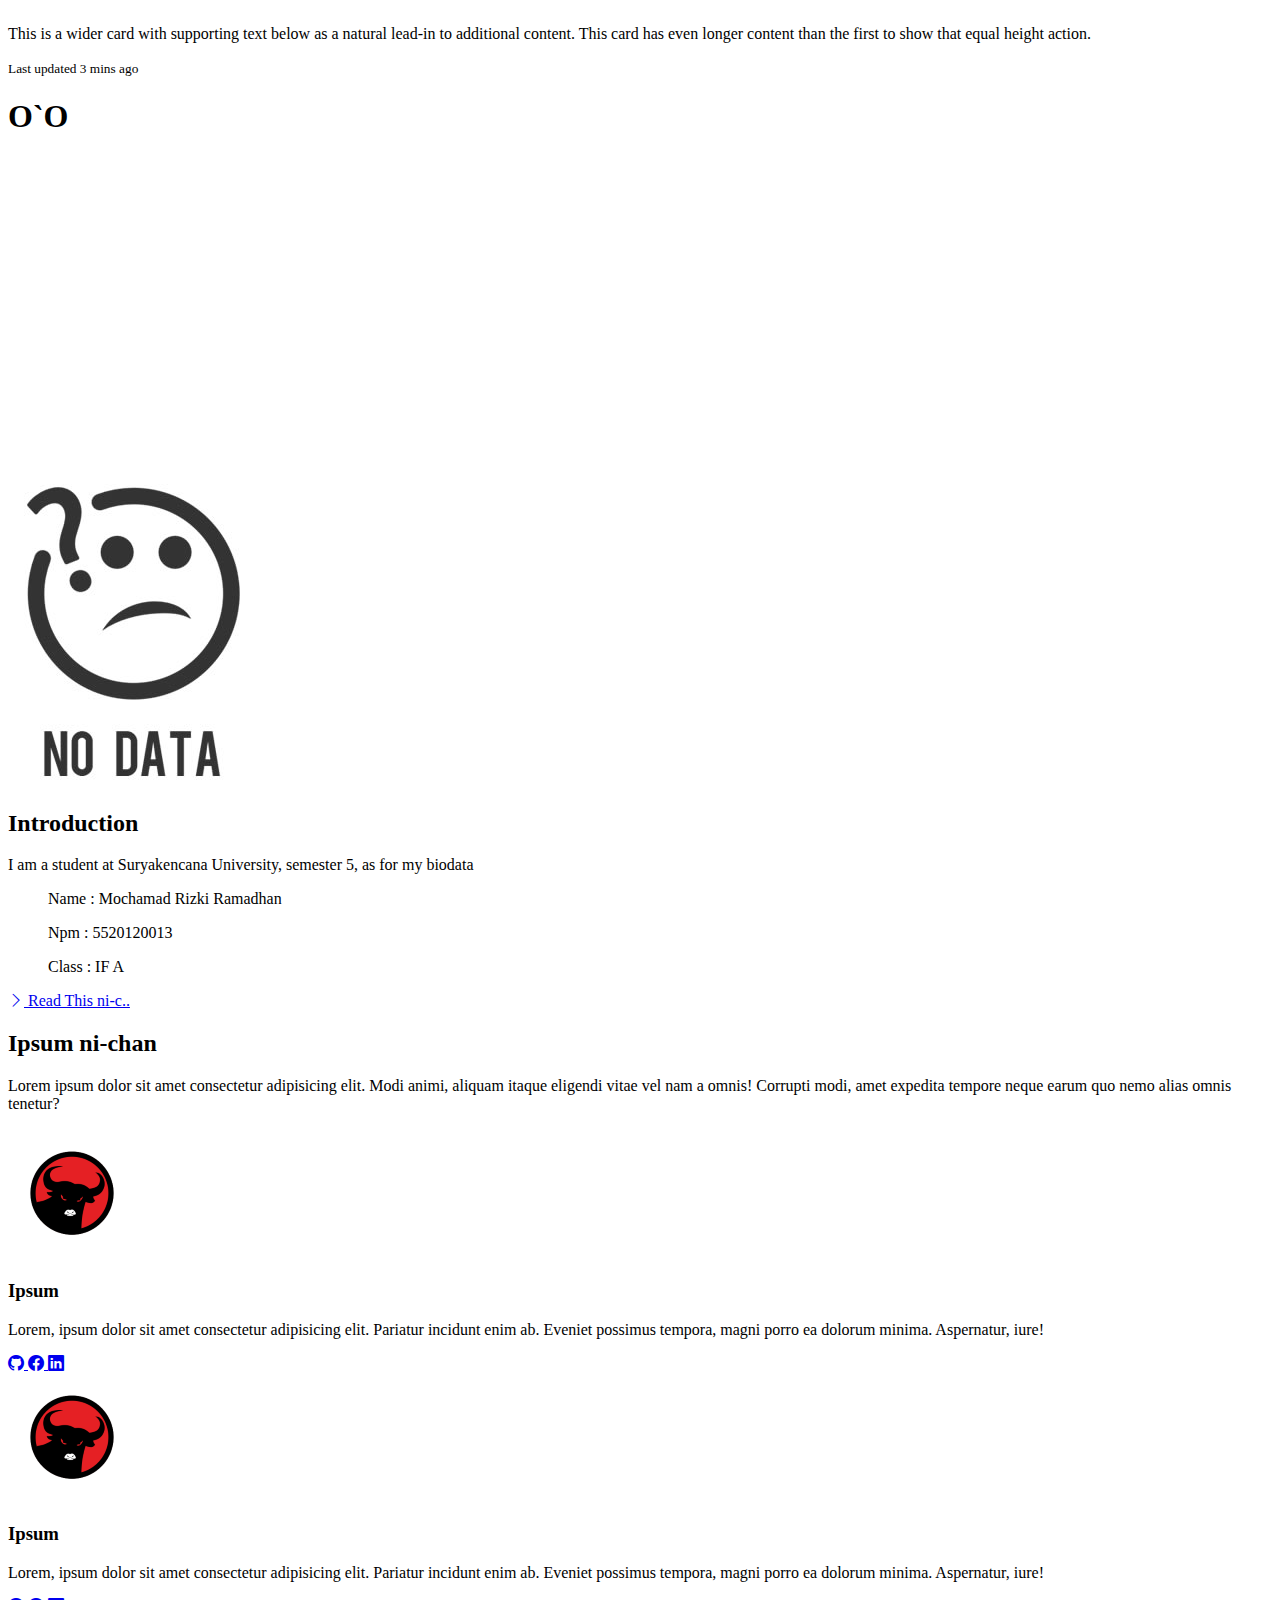
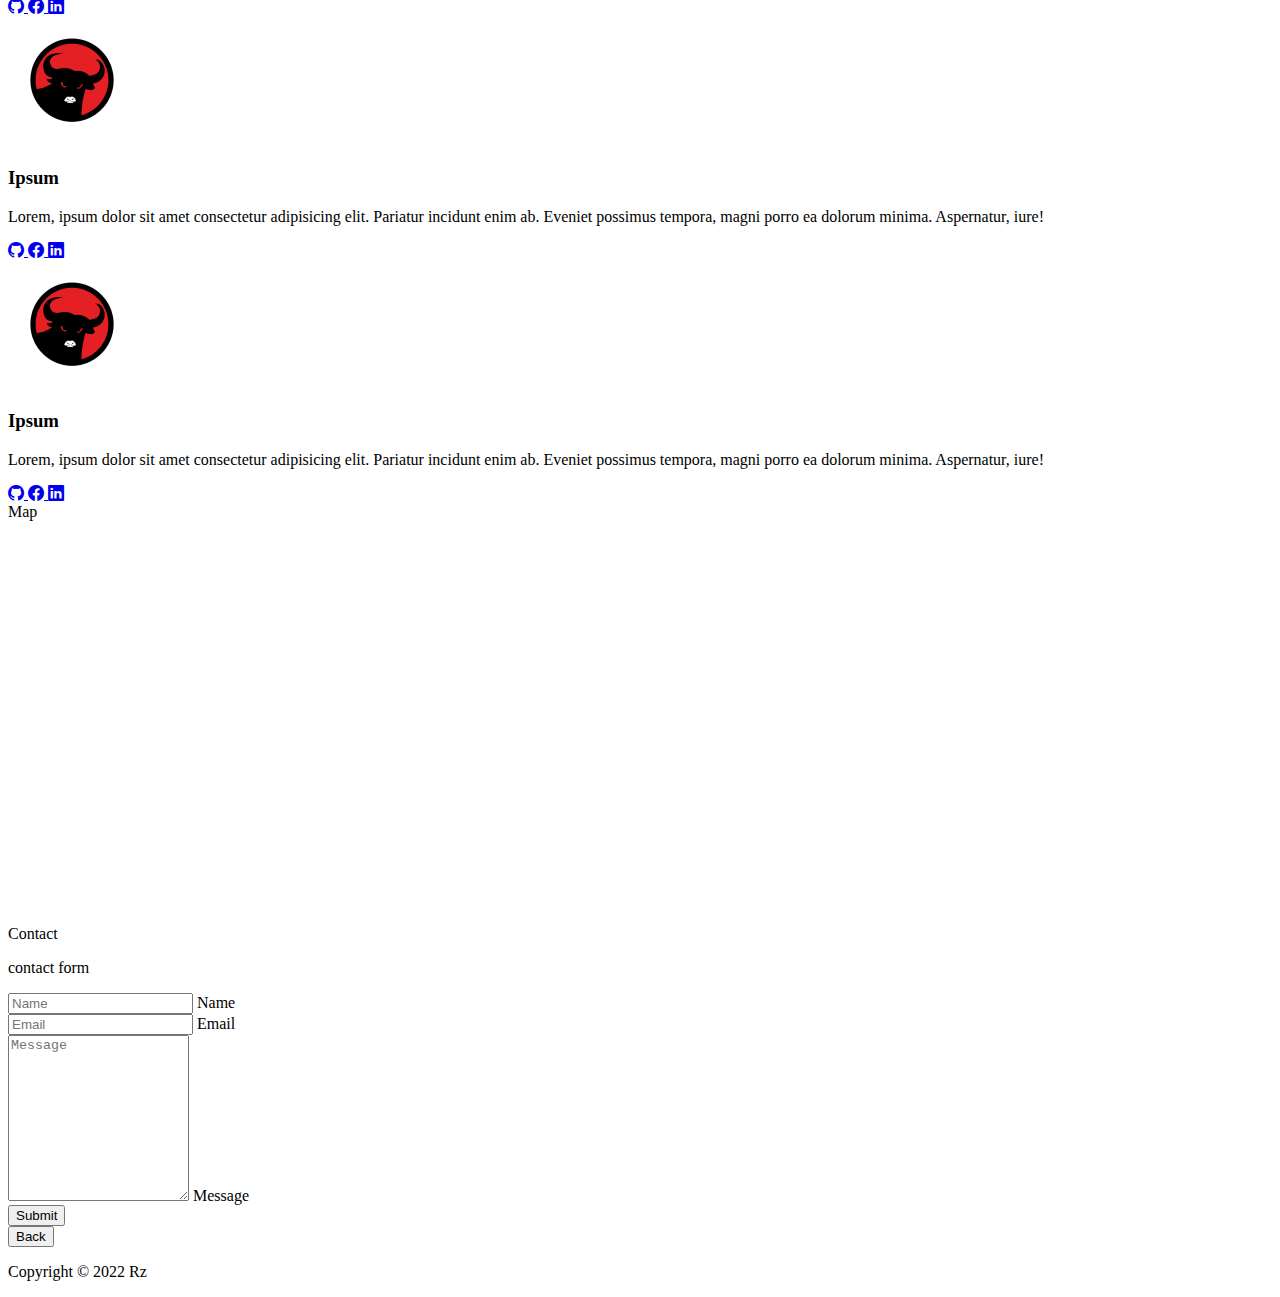
==== commit a0515bbf: "add scroll to top & footer" ====
--- a/index.html
+++ b/index.html
@@ -1,297 +1,336 @@
 <!doctype html>
 <html lang="en">
-  <head>
-    <meta charset="utf-8">
-    <meta name="viewport" content="width=device-width, initial-scale=1">
-    <title>Rz</title>
-    <link href="https://cdn.jsdelivr.net/npm/bootstrap@5.2.2/dist/css/bootstrap.min.css" rel="stylesheet" integrity="sha384-Zenh87qX5JnK2Jl0vWa8Ck2rdkQ2Bzep5IDxbcnCeuOxjzrPF/et3URy9Bv1WTRi" crossorigin="anonymous">
-    <link href="https://unpkg.com/aos@2.3.1/dist/aos.css" rel="stylesheet">
-    <link rel="stylesheet" href="https://cdn.jsdelivr.net/npm/bootstrap-icons@1.3.0/font/bootstrap-icons.css"
-  />
-  </head>
-  <body>
- 
-    <section id="navbar-custom" class="navbar navbar-expand-lg bg-light navbar-light py-3 fixed-top">
-        <div class="container">
-          <a href="#" class="navbar-brand">Rz</a>
-          <button class="navbar-toggler" type="button" data-bs-toggle="collapse" data-bs-target="#navbarSupportedContent" aria-controls="navbarSupportedContent" aria-expanded="false" aria-label="Toggle navigation">
-            <span class="navbar-toggler-icon"></span>
-          </button>
-          <div class="collapse navbar-collapse" id="navbarSupportedContent">
-            <ul class="navbar-nav ms-auto ">
-              <li class="nav-item ">
-                <a href="#home" class="nav-link">Home</a>
-              </li>
-              <li class="nav-item ">
-                <a href="#project" class="nav-link">project</a>
-              </li>
-              <li class="nav-item ">
-                <a href="#profile" class="nav-link">About</a>
-              </li>
-              <li class="nav-item ">
-                <a href="#skill" class="nav-link">Skill</a>
-              </li>
-              <li class="nav-item ">
-                <a href="#kontak" class="nav-link">Contact</a>
-              </li>
-            </ul>
-          </div>
-        </div>
-      </section>
-
-      <!-- Home -->
-      <section class="px-4 pt-5 my-5 text-center border-bottom" id="home" >
-        <h1 class="display-4 fw-bold">Ipsum</h1>
-        <div class="col-lg-6 mx-auto">
-          <p class="lead mb-4">Lorem ipsum dolor sit amet consectetur adipisicing elit. Voluptate odio quasi eaque, incidunt a nulla deleniti, veritatis asperiores id consectetur iure iste dolores, tempore aliquid totam amet nobis dolore animi?</p>
-          <div class="d-grid gap-2 d-sm-flex justify-content-sm-center mb-5">
-            <button type="button" class="btn btn-primary btn-lg px-4 me-sm-3"><a class="nav-link" href="#profile">Profile</a></button>
-            <button type="button" class="btn btn-outline-secondary btn-lg px-4"><a class="nav-link" href="#kontak">Contact</a></button>
-          </div>
-        </div>
-      </section>
-      
-      <!-- Project -->
-      <section class="pb-4" id="project" >
-      <h1 class="text-center">Project</h1>
-        <div class="bg-white bourder rounded-5">
-          <section class="p-4 text-center w-100" >
-          <div class="row row-cols-1 row-cols-md-3 g-4">
-            <div class="col">
-              <div class="card h-100">
-                <img src="img/pekaih.png" class="card-img-top"/>
-                <div class="card-body">
-                <h5 class="card-title">Card title</h5>
-                <p class="card-text">
-                  This is a wider card with supporting text below as a natural lead-in to
-                  additional content. This content is a little bit longer.
+    <head>
+        <meta charset="utf-8">
+        <meta name="viewport" content="width=device-width, initial-scale=1">
+        <title>Rz</title>
+        <link
+            href="https://cdn.jsdelivr.net/npm/bootstrap@5.2.2/dist/css/bootstrap.min.css"
+            rel="stylesheet"
+            integrity="sha384-Zenh87qX5JnK2Jl0vWa8Ck2rdkQ2Bzep5IDxbcnCeuOxjzrPF/et3URy9Bv1WTRi"
+            crossorigin="anonymous">
+        <link href="https://unpkg.com/aos@2.3.1/dist/aos.css" rel="stylesheet">
+        <link
+            rel="stylesheet"
+            href="https://cdn.jsdelivr.net/npm/bootstrap-icons@1.3.0/font/bootstrap-icons.css"/>
+        <link rel="stylesheet" href="style.css">
+    </head>
+    <body>
+        
+        <!-- header -->
+        <section
+            id="navbar-custom"
+            class="navbar navbar-expand-lg bg-lightgrey py-3 fixed-top">
+            <div class="container">
+                <a href="#" class="navbar-brand">Rz</a>
+                <button
+                    class="navbar-toggler"
+                    type="button"
+                    data-bs-toggle="collapse"
+                    data-bs-target="#navbarSupportedContent"
+                    aria-controls="navbarSupportedContent"
+                    aria-expanded="false"
+                    aria-label="Toggle navigation">
+                    <span class="navbar-toggler-icon"></span>
+                </button>
+                <div class="collapse navbar-collapse" id="navbarSupportedContent">
+                    <ul class="navbar-nav ms-auto ">
+                        <li class="nav-item ">
+                            <a href="#home" class="nav-link">Home</a>
+                        </li>
+                        <li class="nav-item ">
+                            <a href="#project" class="nav-link">project</a>
+                        </li>
+                        <li class="nav-item ">
+                            <a href="#profile" class="nav-link">About</a>
+                        </li>
+                        <li class="nav-item ">
+                            <a href="#skill" class="nav-link">Skill</a>
+                        </li>
+                        <li class="nav-item ">
+                            <a href="#kontak" class="nav-link">Contact</a>
+                        </li>
+                    </ul>
+                </div>
+            </div>
+        </section>
+
+        <!-- Home -->
+        <section class="px-4 pt-5 my-5 text-center border-bottom" id="home">
+            <h1 class="display-4 fw-bold">Ipsum</h1>
+            <div class="col-lg-6 mx-auto">
+                <p class="lead mb-4">Lorem ipsum dolor sit amet consectetur adipisicing elit.
+                    Voluptate odio quasi eaque, incidunt a nulla deleniti, veritatis asperiores id
+                    consectetur iure iste dolores, tempore aliquid totam amet nobis dolore animi?</p>
+                <div class="d-grid gap-2 d-sm-flex justify-content-sm-center mb-5">
+                    <button type="button" class="btn btn-primary btn-lg px-4 me-sm-3">
+                        <a class="nav-link" href="#profile">Profile</a>
+                    </button>
+                    <button type="button" class="btn btn-outline-secondary btn-lg px-4">
+                        <a class="nav-link" href="#kontak">Contact</a>
+                    </button>
+                </div>
+            </div>
+        </section>
+
+        <!-- Project -->
+        <section class="pb-4" id="project">
+            <h1 class="text-center">Project</h1>
+            <div class="bg-white bourder rounded-5">
+                <section class="p-4 text-center w-100">
+                    <div class="row row-cols-1 row-cols-md-3 g-4">
+                        <div class="col">
+                            <div class="card h-100">
+                                <img src="img/pekaih.png" class="card-img-top"/>
+                                <div class="card-body">
+                                    <h5 class="card-title">Card title</h5>
+                                    <p class="card-text">
+                                        This is a wider card with supporting text below as a natural lead-in to
+                                        additional content. This content is a little bit longer.
+                                    </p>
+                                </div>
+                                <div class="card-footer">
+                                    <small class="text-muted">Last updated 3 mins ago</small>
+                                </div>
+                            </div>
+                        </div>
+                        <div class="col">
+                            <div class="card h-100">
+                                <img src="img/pekaih.png" class="card-img-top"/>
+                                <div class="card-body">
+                                    <h5 class="card-title">Card title</h5>
+                                    <p class="card-text">This card has supporting text below as a natural lead-in to additional content.</p>
+                                </div>
+                                <div class="card-footer">
+                                    <small class="text-muted">Last updated 3 mins ago</small>
+                                </div>
+                            </div>
+                        </div>
+                        <div class="col">
+                            <div class="card h-100">
+                                <img src="img/pekaih.png" class="card-img-top"/>
+                                <div class="card-body">
+                                    <h5 class="card-title">Card title</h5>
+                                    <p class="card-text">
+                                        This is a wider card with supporting text below as a natural lead-in to
+                                        additional content. This card has even longer content than the first to show
+                                        that equal height action.
+                                    </p>
+                                </div>
+                                <div class="card-footer">
+                                    <small class="text-muted">Last updated 3 mins ago</small>
+                                </div>
+                            </div>
+                        </div>
+                    </div>
+                </section>
+            </div>
+        </section>
+
+        <!-- video -->
+        <section class="py-5 bg-light border rounded-5">
+                <div class="p-4 text-center w-100">
+                    <h1 class="text-center">O`O</h1>
+                    <div class="ratio ratio-16x9">
+                        <iframe
+                            width="560"
+                            height="315"
+                            src="https://www.youtube.com/embed/8oLDY_sgXjU"
+                            title="YouTube video player"
+                            frameborder=""
+                            allow="accelerometer; autoplay; clipboard-write; encrypted-media; gyroscope; picture-in-picture"
+                            allowfullscreen="allowfullscreen"></iframe>
+                    </div>
+                </div>
+        </section>
+
+        <!-- About -->
+        <section class="p-4" id="profile">
+            <div class="container">
+                <div class="row align-items-center justfy-content-between">
+                    <div class="col-md">
+                        <img src="img/no.jpg" class="img-fluid" alt=""></div>
+                    <div class="col-md p-5">
+                        <h2>Introduction</h2>
+                        <p class="lead">I am a student at Suryakencana University, semester 5, as for my biodata</p>
+                        <p class="lead">
+                            <ol>Name : Mochamad Rizki Ramadhan</ol>
+                            <ol>Npm : 5520120013</ol>
+                            <ol>Class : IF A</ol>
+                        </p>
+                        <a href="#profile" class="btn btn-light mt-3">
+                            <i class="bi bi-chevron-right"></i>
+                            Read This ni-c..</a>
+                    </div>
+                </div>
+            </div>
+        </section>
+
+        <!-- Skill -->
+        <section class="py-5 bg-light border rounded-5" id="skill">
+            <div class="container">
+                <h2 class="text-center text-bg-white">Ipsum ni-chan</h2>
+                <p class="lead text-center text-bg-white mb-5">Lorem ipsum dolor sit amet
+                    consectetur adipisicing elit. Modi animi, aliquam itaque eligendi vitae vel nam
+                    a omnis! Corrupti modi, amet expedita tempore neque earum quo nemo alias omnis
+                    tenetur?
                 </p>
-              </div>
-              <div class="card-footer">
-                <small class="text-muted">Last updated 3 mins ago</small>
-              </div>
-            </div>
-          </div>
-          <div class="col">
-            <div class="card h-100">
-              <img src="img/pekaih.png" class="card-img-top"/>
-              <div class="card-body">
-                <h5 class="card-title">Card title</h5>
-                <p class="card-text">This card has supporting text below as a natural lead-in to additional content.</p>
-              </div>
-              <div class="card-footer">
-                <small class="text-muted">Last updated 3 mins ago</small>
-              </div>
-            </div>
-          </div>
-          <div class="col">
-            <div class="card h-100">
-              <img src="img/pekaih.png" class="card-img-top"/>
-              <div class="card-body">
-                <h5 class="card-title">Card title</h5>
-                <p class="card-text">
-                  This is a wider card with supporting text below as a natural lead-in to
-                  additional content. This card has even longer content than the first to show
-                  that equal height action.
-                </p>
-              </div>
-              <div class="card-footer">
-                <small class="text-muted">Last updated 3 mins ago</small>
-              </div>
-            </div>
-          </div>
-      </div>
-    </section>
-  </div>
-</section>
-
-<!-- video -->
-<section class="pb-4 container-fluid px-5 my-5">
-    <div class="card border-0 rounded-5 shadow-lg overflow-hidden">
-        <section class="p-4 text-center w-100">
-            <h1 class="text-center">O`O</h1>
-            <div class="ratio ratio-16x9">
-                <iframe
-                    width="560"
-                    height="315"
-                    src="https://www.youtube.com/embed/8oLDY_sgXjU"
-                    title="YouTube video player"
-                    frameborder=""
-                    allow="accelerometer; autoplay; clipboard-write; encrypted-media; gyroscope; picture-in-picture"
-                    allowfullscreen="allowfullscreen"></iframe>
-            </div>
-        </section>
-    </div>
-</section>
-    
-<!-- About -->
-<section class="p-5" id="profile">
-    <div class="container">
-        <div class="row align-iten-ceneter justfy-content-between">
-            <div class="col-md">
-                <img src="img/no.jpg" class="img-fluid" alt=""></div>
-                <div class="col-md p-5">
-                    <h2>Introduction</h2>
-                    <p class="lead">I am a student at Suryakencana University, semester 5, as for my biodata</p>
-                    <p class="lead">
-                        <ol>Name : Mochamad Rizki Ramadhan</ol>
-                        <ol>Npm : 5520120013</ol>
-                        <ol>Class : IF A</ol>
-                    </p>
-                    <a href="#profile" class="btn btn-light mt-3">
-                        <i class="bi bi-chevron-right"></i>
-                        Read This ni-c..</a>
-                </div>
-            </div>
-        </div>
-    </section>
-
-<!-- Skill -->
-<section class="py-5 bg-light border rounded-5" id="skill">
-    <div class="container">
-        <h2 class="text-center text-bg-white">Ipsum ni-chan</h2>
-        <p class="lead text-center text-bg-white mb-5">Lorem ipsum dolor sit amet
-            consectetur adipisicing elit. Modi animi, aliquam itaque eligendi vitae vel nam
-            a omnis! Corrupti modi, amet expedita tempore neque earum quo nemo alias omnis
-            tenetur?
-        </p>
-        <div class="row py-4 g-4">
-          <div class="col-md-6 col-lg-3">
-              <div class="card bg-ligt">
-                  <div class="card-body text-center">
-                      <img src="img/pekaih-small.png" class="rounded-circle mb-3">
-                          <h3 class="card-title mb-3">Ipsum
-                          </h3>
-                          <p class="card-text">Lorem, ipsum dolor sit amet consectetur adipisicing elit.
-                              Pariatur incidunt enim ab. Eveniet possimus tempora, magni porro ea dolorum
-                              minima. Aspernatur, iure!</p>
-                          <a href="https://github.com/shiirookami">
-                              <i class="bi bi-github text-dark mx-1"></i>
-                          </a>
-                          <a href="#">
-                              <i class="bi bi-facebook text-dark mx-1"></i>
-                          </a>
-                          <a href="#">
-                              <i class="bi bi-linkedin text-dark mx-1"></i>
-                          </a>
-                      </div>
-                  </div>
-              </div>
-              <div class="col-md-6 col-lg-3">
-                  <div class="card bg-ligt">
-                      <div class="card-body text-center">
-                          <img src="img/pekaih-small.png" class="rounded-circle mb-3">
-                              <h3 class="card-title mb-3">Ipsum
-                              </h3>
-                              <p class="card-text">Lorem, ipsum dolor sit amet consectetur adipisicing elit.
-                                  Pariatur incidunt enim ab. Eveniet possimus tempora, magni porro ea dolorum
-                                  minima. Aspernatur, iure!</p>
-                              <a href="https://github.com/shiirookami">
-                                  <i class="bi bi-github text-dark mx-1"></i>
-                              </a>
-                              <a href="#">
-                                  <i class="bi bi-facebook text-dark mx-1"></i>
-                              </a>
-                              <a href="#">
-                                  <i class="bi bi-linkedin text-dark mx-1"></i>
-                              </a>
-                          </div>
-                      </div>
-                  </div>
-                  <div class="col-md-6 col-lg-3">
-                      <div class="card bg-ligt">
-                          <div class="card-body text-center">
-                              <img src="img/pekaih-small.png" class="rounded-circle mb-3">
-                                  <h3 class="card-title mb-3">Ipsum
-                                  </h3>
-                                  <p class="card-text">Lorem, ipsum dolor sit amet consectetur adipisicing elit.
-                                      Pariatur incidunt enim ab. Eveniet possimus tempora, magni porro ea dolorum
-                                      minima. Aspernatur, iure!</p>
-                                  <a href="https://github.com/shiirookami">
-                                      <i class="bi bi-github text-dark mx-1"></i>
-                                  </a>
-                                  <a href="#">
-                                      <i class="bi bi-facebook text-dark mx-1"></i>
-                                  </a>
-                                  <a href="#">
-                                      <i class="bi bi-linkedin text-dark mx-1"></i>
-                                  </a>
+                <div class="row py-4 g-4">
+                    <div class="col-md-6 col-lg-3">
+                        <div class="card bg-ligt">
+                            <div class="card-body text-center">
+                                <img src="img/pekaih-small.png" class="rounded-circle mb-3">
+                                <h3 class="card-title mb-3">Ipsum
+                                </h3>
+                                <p class="card-text">Lorem, ipsum dolor sit amet consectetur adipisicing elit.
+                                    Pariatur incidunt enim ab. Eveniet possimus tempora, magni porro ea dolorum
+                                    minima. Aspernatur, iure!</p>
+                                <a href="https://github.com/shiirookami">
+                                    <i class="bi bi-github text-dark mx-1"></i>
+                                </a>
+                                <a href="#">
+                                    <i class="bi bi-facebook text-dark mx-1"></i>
+                                </a>
+                                <a href="#">
+                                    <i class="bi bi-linkedin text-dark mx-1"></i>
+                                </a>
+                            </div>
+                        </div>
+                    </div>
+                    <div class="col-md-6 col-lg-3">
+                        <div class="card bg-ligt">
+                            <div class="card-body text-center">
+                                <img src="img/pekaih-small.png" class="rounded-circle mb-3">
+                                <h3 class="card-title mb-3">Ipsum
+                                </h3>
+                                <p class="card-text">Lorem, ipsum dolor sit amet consectetur adipisicing elit.
+                                    Pariatur incidunt enim ab. Eveniet possimus tempora, magni porro ea dolorum
+                                    minima. Aspernatur, iure!</p>
+                                <a href="https://github.com/shiirookami">
+                                    <i class="bi bi-github text-dark mx-1"></i>
+                                </a>
+                                <a href="#">
+                                    <i class="bi bi-facebook text-dark mx-1"></i>
+                                </a>
+                                <a href="#">
+                                    <i class="bi bi-linkedin text-dark mx-1"></i>
+                                </a>
+                            </div>
+                        </div>
+                    </div>
+                    <div class="col-md-6 col-lg-3">
+                        <div class="card bg-ligt">
+                            <div class="card-body text-center">
+                                <img src="img/pekaih-small.png" class="rounded-circle mb-3">
+                                <h3 class="card-title mb-3">Ipsum
+                                </h3>
+                                <p class="card-text">Lorem, ipsum dolor sit amet consectetur adipisicing elit.
+                                    Pariatur incidunt enim ab. Eveniet possimus tempora, magni porro ea dolorum
+                                    minima. Aspernatur, iure!</p>
+                                <a href="https://github.com/shiirookami">
+                                    <i class="bi bi-github text-dark mx-1"></i>
+                                </a>
+                                <a href="#">
+                                    <i class="bi bi-facebook text-dark mx-1"></i>
+                                </a>
+                                <a href="#">
+                                    <i class="bi bi-linkedin text-dark mx-1"></i>
+                                </a>
+                            </div>
+                        </div>
+                    </div>
+                    <div class="col-md-6 col-lg-3">
+                        <div class="card bg-ligt">
+                            <div class="card-body text-center">
+                                <img src="img/pekaih-small.png" class="rounded-circle mb-3">
+                                <h3 class="card-title mb-3">Ipsum
+                                </h3>
+                                <p class="card-text">Lorem, ipsum dolor sit amet consectetur adipisicing elit.
+                                    Pariatur incidunt enim ab. Eveniet possimus tempora, magni porro ea dolorum
+                                    minima. Aspernatur, iure!</p>
+                                <a href="https://github.com/shiirookami">
+                                    <i class="bi bi-github text-dark mx-1"></i>
+                                </a>
+                                <a href="#">
+                                    <i class="bi bi-facebook text-dark mx-1"></i>
+                                </a>
+                                <a href="#">
+                                    <i class="bi bi-linkedin text-dark mx-1"></i>
+                                </a>
+                            </div>
+                        </div>
+                    </div>
+                </div>
+            </div>
+        </section>
+
+        <!-- kontak -->
+        <section id="kontak" class="container-fluid px-5 my-5">
+            <div class="row justify-content-center">
+                <div class="col-xl-10">
+                    <div class="card border-5 rounded-5 shadow-lg overflow-hidden">
+                        <div class="card-body p-4">
+                            <div class="row g-0">
+                              <div class="col-sm-6 d-none d-sm-block bg-image">
+                              <div class="text-center">
+                                <div class="h3 fw-light">Map</div>
+                                
+                                <div class="px-5 list-group-horizontal-md ">
+                                  <iframe src="https://www.google.com/maps/embed?pb=!1m18!1m12!1m3!1d4330.370422473845!2d107.14105227468544!3d-6.807496925198949!2m3!1f0!2f0!3f0!3m2!1i1024!2i768!4f13.1!3m3!1m2!1s0x2e6852e697990cef%3A0x2ddbb36bc8af404e!2sUniversitas%20Suryakancana!5e0!3m2!1sid!2sid!4v1665041950861!5m2!1sid!2sid" width="300" height="400" style="border: 5px;;" allowfullscreen="" loading="lazy" referrerpolicy="no-referrer-when-downgrade"></iframe>
                               </div>
-                          </div>
-                      </div>
-                      <div class="col-md-6 col-lg-3">
-                          <div class="card bg-ligt">
-                              <div class="card-body text-center">
-                                  <img src="img/pekaih-small.png" class="rounded-circle mb-3">
-                                      <h3 class="card-title mb-3">Ipsum
-                                      </h3>
-                                      <p class="card-text">Lorem, ipsum dolor sit amet consectetur adipisicing elit.
-                                          Pariatur incidunt enim ab. Eveniet possimus tempora, magni porro ea dolorum
-                                          minima. Aspernatur, iure!</p>
-                                      <a href="https://github.com/shiirookami">
-                                          <i class="bi bi-github text-dark mx-1"></i>
-                                      </a>
-                                      <a href="#">
-                                          <i class="bi bi-facebook text-dark mx-1"></i>
-                                      </a>
-                                      <a href="#">
-                                          <i class="bi bi-linkedin text-dark mx-1"></i>
-                                      </a>
-                                  </div>
                               </div>
-                          </div>
-                      </div>
-                  </div>
-            </section>
-
-<!-- kontak -->
-<section id="kontak" class="container-fluid px-5 my-5">
-    <div class="row justify-content-center">
-        <div class="col-xl-10">
-            <div class="card border-5 rounded-5 shadow-lg overflow-hidden">
-                <div class="card-body p-0">
-                    <div class="row g-0">
-                        <div class="col-sm-6 d-none d-sm-block bg-image"></div>
-                        <div class="col-sm-6 p-4">
-                            <div class="text-center">
-                                <div class="h3 fw-light">Contact</div>
-                                <p class="mb-4 text-muted">contact form</p>
-                            </div>
-
-                            <form>
-                                <!-- Nama -->
-                                <div class="form-floating mb-3">
-                                    <input class="form-control" placeholder="Name"/>
-                                    <label for="name">Name</label>
-                                </div>
-
-                                <!-- Email -->
-                                <div class="form-floating mb-3">
-                                    <input class="form-control" placeholder="Email "/>
-                                    <label>Email</label>
-                                </div>
-
-                                <!-- Message -->
-                                <div class="form-floating mb-3">
-                                    <textarea class="form-control" placeholder="Message" style="height: 10rem;"></textarea>
-                                    <label >Message</label>
-                                </div>
-                                <!-- Submit button -->
-                                <div class="d-grid">
-                                    <button class="btn btn-primary btn-lg disabled" id="submitButton" type="submit">Submit</button>
-                                </div>
-                            </form>
-                        </div>
-                    </div>
-                </div>
-            </div>
-        </div>
-    </div>
-</section>
-        
-    <script src="https://cdn.jsdelivr.net/npm/bootstrap@5.2.2/dist/js/bootstrap.bundle.min.js" integrity="sha384-OERcA2EqjJCMA+/3y+gxIOqMEjwtxJY7qPCqsdltbNJuaOe923+mo//f6V8Qbsw3" crossorigin="anonymous"></script>
-    <script src="https://unpkg.com/aos@2.3.1/dist/aos.js"></script>
-    <script src="js/aos.js"></script>
-    
-  </body>
+                            </div>
+                                <div class="col-sm-6 p-4">
+                                    <div class="text-center">
+                                        <div class="h3 fw-light">Contact</div>
+                                        <p class="mb-4 text-muted">contact form</p>
+                                    </div>
+
+                                    <form>
+                                        <!-- Nama -->
+                                        <div class="form-floating mb-3">
+                                            <input class="form-control" placeholder="Name"/>
+                                            <label for="name">Name</label>
+                                        </div>
+
+                                        <!-- Email -->
+                                        <div class="form-floating mb-3">
+                                            <input class="form-control" placeholder="Email "/>
+                                            <label>Email</label>
+                                        </div>
+
+                                        <!-- Message -->
+                                        <div class="form-floating mb-3">
+                                            <textarea class="form-control" placeholder="Message" style="height: 10rem;"></textarea>
+                                            <label >Message</label>
+                                        </div>
+                                        <!-- Submit button -->
+                                        <div class="d-grid">
+                                            <button class="btn btn-primary btn-lg disabled" id="submitButton" type="submit">Submit</button>
+                                        </div>
+                                    </form>
+                                </div>
+                            </div>
+                        </div>
+                    </div>
+                </div>
+            </div>
+        </section>
+
+        <button onclick="topedeih()" id="myBtn">Back</button>
+
+        <!-- footer -->
+        <section>
+            <div class="mt-5 p-4 bg-dark opacity-50 text-white text-center">
+                <p>Copyright © 2022 Rz</p>
+            </div>
+        </section>
+
+    </body>
+        <script
+            src="https://cdn.jsdelivr.net/npm/bootstrap@5.2.2/dist/js/bootstrap.bundle.min.js"
+            integrity="sha384-OERcA2EqjJCMA+/3y+gxIOqMEjwtxJY7qPCqsdltbNJuaOe923+mo//f6V8Qbsw3"
+            crossorigin="anonymous"></script>
+        <script src="https://unpkg.com/aos@2.3.1/dist/aos.js"></script>
+        <script src="js/aos.js"></script>
 </html>--- a/style.css
+++ b/style.css
@@ -0,0 +1,12 @@
+body::before {
+  display: block;
+  content: "";
+  height: 60px;
+}
+
+@media (min-width: 768px) {
+  .news-input {
+    width: 50%;
+  }
+}
+
